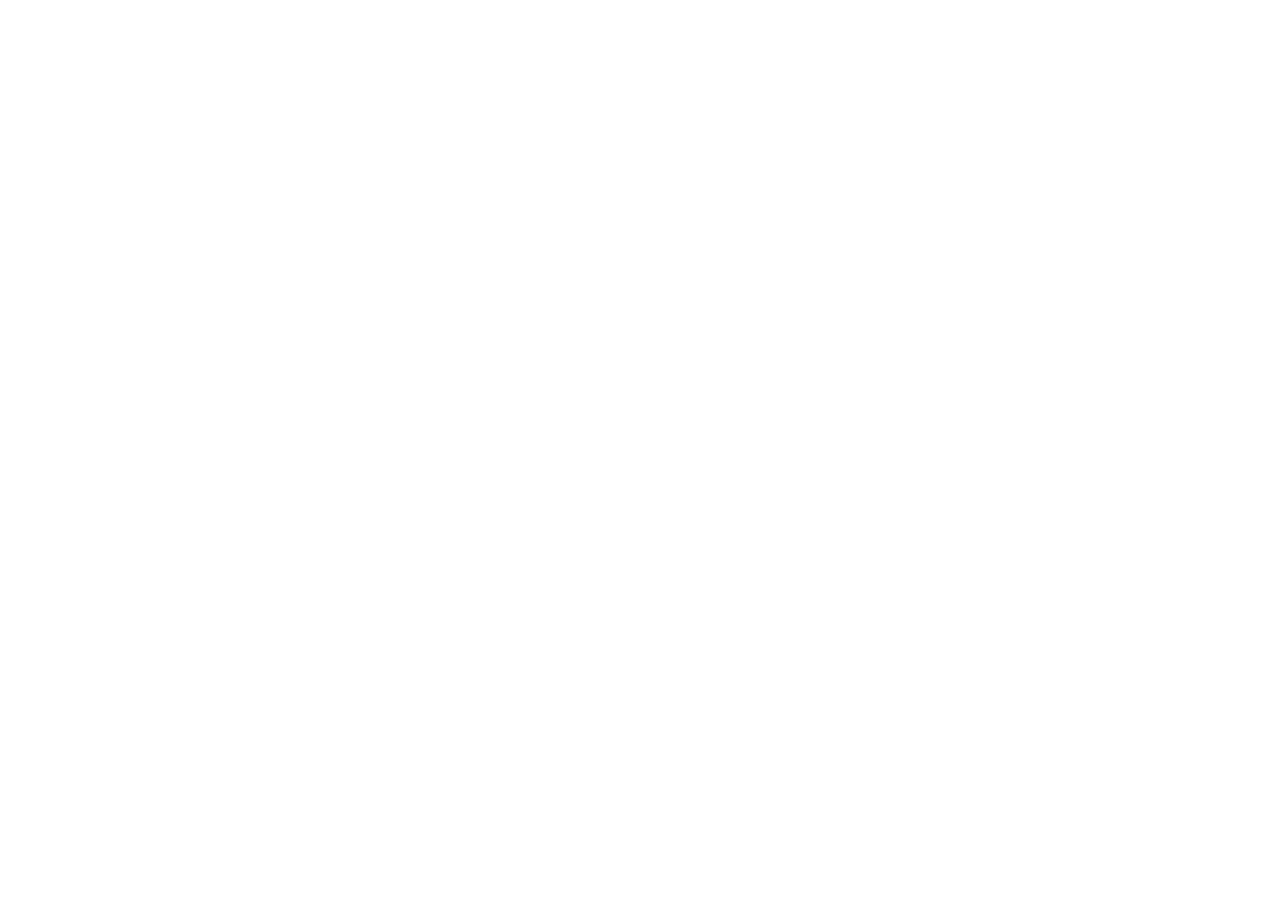
==== index.html @ 47b5f81a "Project Setup" ====
<!DOCTYPE html>
<html lang="en">
<head>
    <meta charset="UTF-8">
    <meta name="viewport" content="width=\, initial-scale=1.0">
    <title>Document</title>
    <link rel="stylesheet" href="CSS/style.css">
    <script defer src="JS/app.js"></script>
</head>
<body>
    
</body>
</html>
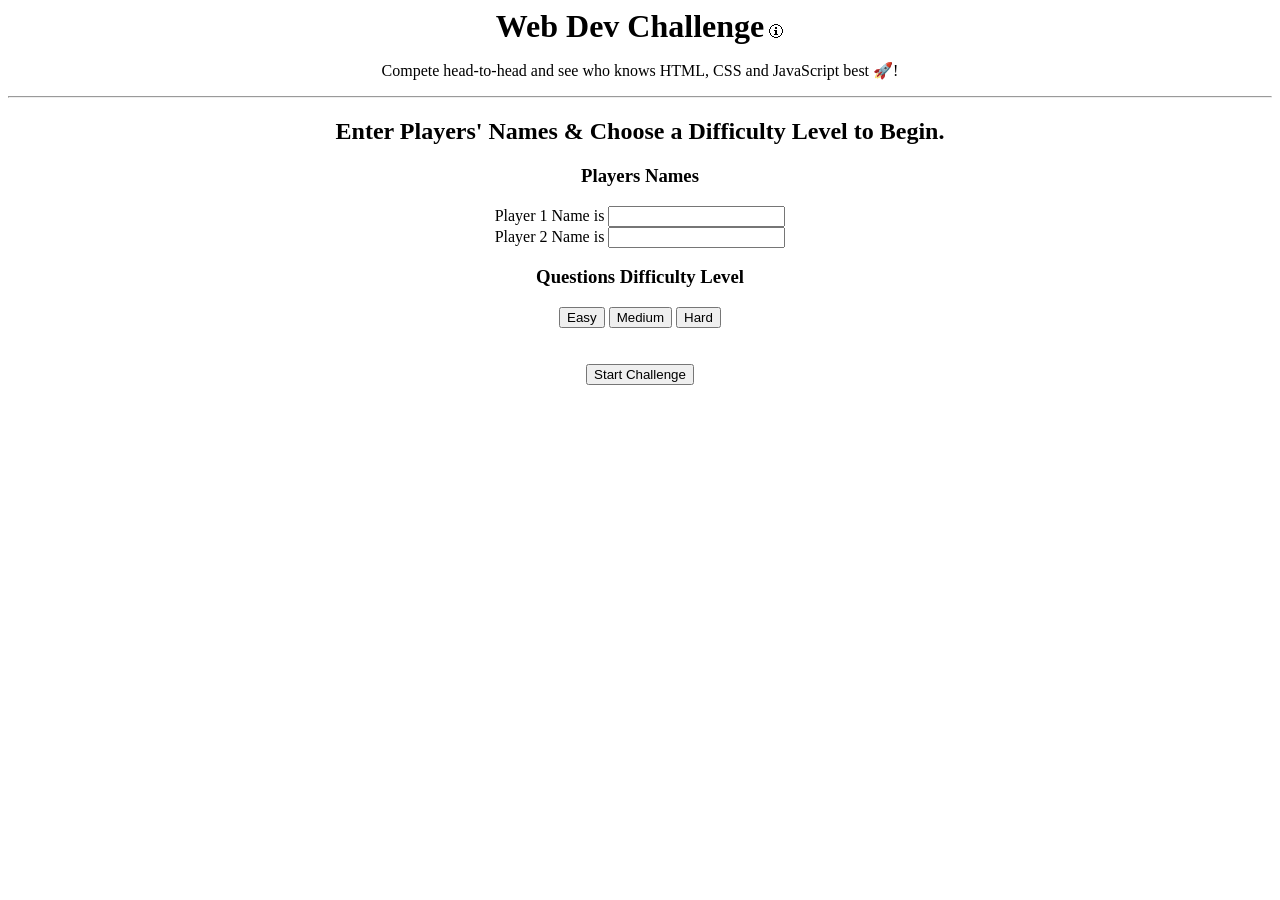
==== commit 96ee1a9b: "Add index.html Page Structure" ====
--- a/index.html
+++ b/index.html
@@ -1,13 +1,52 @@
 <!DOCTYPE html>
 <html lang="en">
+
 <head>
     <meta charset="UTF-8">
-    <meta name="viewport" content="width=\, initial-scale=1.0">
-    <title>Document</title>
+    <meta name="viewport" content="width=device-width, initial-scale=1.0">
+    <title>Web Dev Challenge Game</title>
     <link rel="stylesheet" href="CSS/style.css">
     <script defer src="JS/app.js"></script>
 </head>
-<body>
-    
+
+<body style="text-align: center;">
+    <header>
+        <h1 id="game-name" style="display: inline;">Web Dev Challenge</h1>
+        <p id="more-info-icon" style="display: inline;">🛈</p>
+        <p>Compete head-to-head and see who knows HTML, CSS and JavaScript best 🚀!</p>
+        <hr>
+    </header>
+
+    <main>
+
+        <h2>Enter Players' Names & Choose a Difficulty Level to Begin.</h2>
+
+        <section id="players-names-section">
+            <h3>Players Names</h3>
+            <p style="display: inline;">Player 1 Name is </p>
+            <input type="text" id="player1-name" style="display: inline;">
+            <br>
+            <p style="display: inline;">Player 2 Name is </p>
+            <input type="text" id="player2-name" style="display: inline;">
+        </section>
+
+        <section id="difficulty-section">
+            <h3>Questions Difficulty Level</h3>
+            <div id="difficulty-buttons">
+                <button class="difficulty-btn">Easy</button>
+                <button class="difficulty-btn">Medium</button>
+                <button class="difficulty-btn">Hard</button>
+            </div>
+        </section>
+
+        <br>
+        <br>
+
+        <section id="start-button-section">
+            <button id="start-btn">Start Challenge</button>
+        </section>
+
+    </main>
 </body>
-</html>
+
+</html>
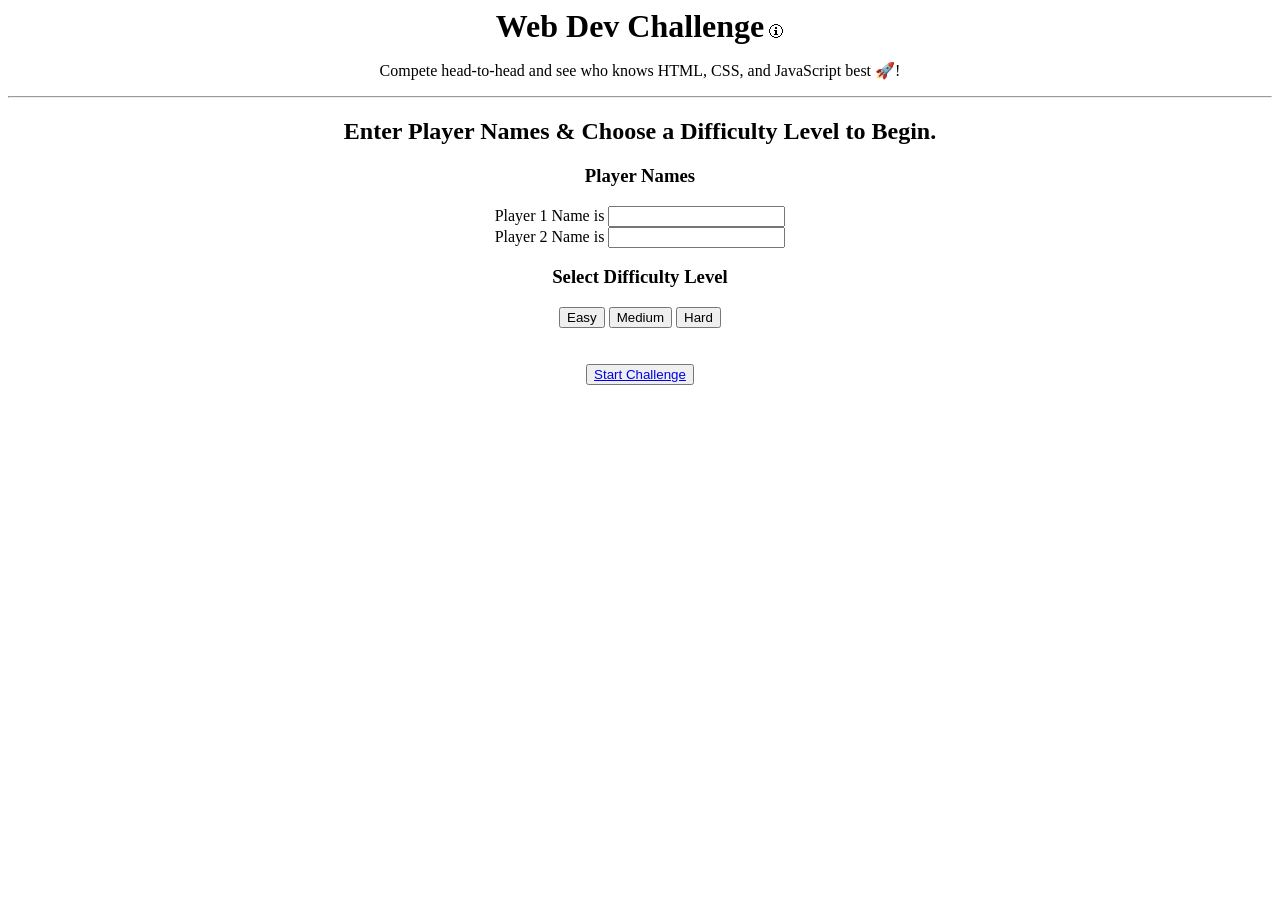
==== commit 5075aea5: "Add gamepage.html structure" ====
--- a/index.html
+++ b/index.html
@@ -13,16 +13,16 @@
     <header>
         <h1 id="game-name" style="display: inline;">Web Dev Challenge</h1>
         <p id="more-info-icon" style="display: inline;">🛈</p>
-        <p>Compete head-to-head and see who knows HTML, CSS and JavaScript best 🚀!</p>
+        <p>Compete head-to-head and see who knows HTML, CSS, and JavaScript best 🚀!</p>
         <hr>
     </header>
 
     <main>
 
-        <h2>Enter Players' Names & Choose a Difficulty Level to Begin.</h2>
+        <h2>Enter Player Names & Choose a Difficulty Level to Begin.</h2>
 
-        <section id="players-names-section">
-            <h3>Players Names</h3>
+        <section id="player-names-section">
+            <h3>Player Names</h3>
             <p style="display: inline;">Player 1 Name is </p>
             <input type="text" id="player1-name" style="display: inline;">
             <br>
@@ -31,7 +31,7 @@
         </section>
 
         <section id="difficulty-section">
-            <h3>Questions Difficulty Level</h3>
+            <h3>Select Difficulty Level</h3>
             <div id="difficulty-buttons">
                 <button class="difficulty-btn">Easy</button>
                 <button class="difficulty-btn">Medium</button>
@@ -43,7 +43,7 @@
         <br>
 
         <section id="start-button-section">
-            <button id="start-btn">Start Challenge</button>
+            <button id="start-btn"><a href="./gamePage.html">Start Challenge</a></button>
         </section>
 
     </main>
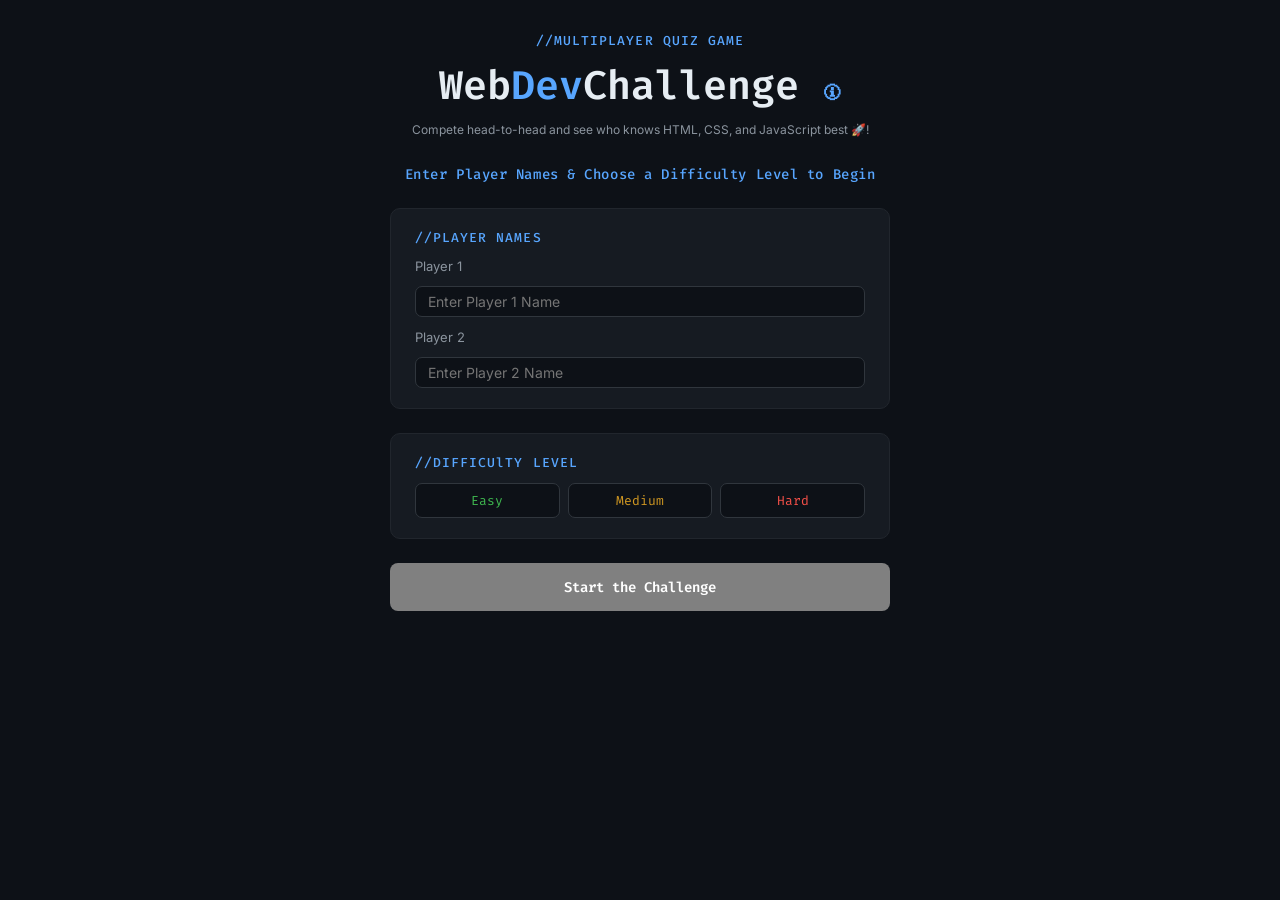
==== commit e04c990c: "Style index.html Page" ====
--- a/index.html
+++ b/index.html
@@ -4,48 +4,37 @@
 <head>
     <meta charset="UTF-8">
     <meta name="viewport" content="width=device-width, initial-scale=1.0">
-    <title>Web Dev Challenge Game</title>
-    <link rel="stylesheet" href="CSS/style.css">
+    <title>WebDevChallenge Game</title>
+    <link rel="stylesheet" href="CSS/indexStyle.css">
     <script defer src="JS/app.js"></script>
 </head>
 
-<body style="text-align: center;">
+<body>
     <header>
-        <h1 id="game-name" style="display: inline;">Web Dev Challenge</h1>
-        <p id="more-info-icon" style="display: inline;">🛈</p>
-        <p>Compete head-to-head and see who knows HTML, CSS, and JavaScript best 🚀!</p>
-        <hr>
+        <p class="code-comment">//MULTIPLAYER QUIZ GAME</p>
+        <h1 id="game-name">Web<span style="color: #58A6FF;">Dev</span>Challenge <span id="more-info-icon">🛈</span></h1>
+        <p id="sentence">Compete head-to-head and see who knows HTML, CSS, and JavaScript best 🚀!</p>
     </header>
-
     <main>
-
-        <h2>Enter Player Names & Choose a Difficulty Level to Begin.</h2>
-
+        <h2 id="enter-choose">Enter Player Names & Choose a Difficulty Level to Begin</h2>
         <section id="player-names-section">
-            <h3>Player Names</h3>
-            <p style="display: inline;">Player 1 Name is </p>
-            <input type="text" id="player1-name" style="display: inline;">
-            <br>
-            <p style="display: inline;">Player 2 Name is </p>
-            <input type="text" id="player2-name" style="display: inline;">
+            <h3 class="code-comment">//PLAYER NAMES</h3>
+            <p class="pNames">Player 1</p>
+            <input type="text" id="player1-name" placeholder="Enter Player 1 Name">
+            <p class="pNames">Player 2</p>
+            <input type="text" id="player2-name" placeholder="Enter Player 2 Name">
         </section>
-
         <section id="difficulty-section">
-            <h3>Select Difficulty Level</h3>
-            <div id="difficulty-buttons">
-                <button class="difficulty-btn">Easy</button>
-                <button class="difficulty-btn">Medium</button>
-                <button class="difficulty-btn">Hard</button>
+            <h3 class="code-comment">//DIFFICUlTY LEVEL</h3>
+            <div id="difficulty-btn">
+                <button class="easy-btn">Easy</button>
+                <button class="med-btn">Medium</button>
+                <button class="hard-btn">Hard</button>
             </div>
         </section>
-
-        <br>
-        <br>
-
         <section id="start-button-section">
-            <button id="start-btn"><a href="./gamePage.html">Start Challenge</a></button>
+            <button id="start-btn" disabled>Start the Challenge</button>
         </section>
-
     </main>
 </body>
 
--- a/CSS/indexStyle.css
+++ b/CSS/indexStyle.css
@@ -0,0 +1,202 @@
+@import url('https://fonts.googleapis.com/css2?family=Fira+Code:wght@400;500;600&family=Inter:wght@400;500;600&display=swap');
+
+* {
+    box-sizing: border-box;
+    margin: 0;
+    padding: 0;
+}
+
+body {
+    background-color: #0d1117;
+    color: #e6edf3;
+    display: flex;
+    flex-direction: column;
+    align-items: center;
+    padding: 32px 28px 40px;
+    gap: 28px;
+}
+
+header {
+    display: flex;
+    flex-direction: column;
+    align-items: center;
+    gap: 10px;
+    text-align: center;
+}
+
+.code-comment {
+    font-family: "Fira Code", monospace;
+    font-size: 13px;
+    color: #58a6ff;
+    font-weight: 500;
+    letter-spacing: 0.08em;
+}
+
+#game-name {
+    font-family: "Fira Code", monospace;
+    font-size: 40px;
+    font-weight: 600;
+    color: #e6edf3;
+}
+
+#more-info-icon {
+    font-size: 18px;
+    color: #58a6ff;
+    cursor: pointer;
+    transition: color .2s;
+}
+
+#more-info-icon:hover {
+    color: #388bfd;
+}
+
+#sentence {
+    font-family: "Inter", system-ui;
+    font-size: 12px;
+    color: #8b949e;
+}
+
+main {
+    display: flex;
+    flex-direction: column;
+    align-items: center;
+    gap: 24px;
+    width: 100%;
+    max-width: 500px;
+}
+
+#enter-choose {
+    font-family: "Fira Code", monospace;
+    font-size: 14px;
+    color: #58a6ff;
+    letter-spacing: 0.04em;
+    text-align: center;
+    font-weight: 500;
+}
+
+#player-names-section {
+    background-color: #161b22;
+    border: 1px solid #21262d;
+    border-radius: 10px;
+    padding: 20px 24px;
+    width: 100%;
+    display: flex;
+    flex-direction: column;
+    gap: 12px;
+}
+
+.pNames {
+    font-family: "Inter", system-ui;
+    font-size: 13px;
+    color: #8b949e;
+}
+
+#player1-name,
+#player2-name {
+    font-family: "Inter", system-ui;
+    background-color: #0d1117;
+    border: 1px solid #30363d;
+    border-radius: 7px;
+    padding: 6px 12px;
+    font-size: 14px;
+    color: #e6edf3;
+    outline: none;
+    transition: border-color .2s;
+}
+
+#player1-name:focus,
+#player2-name:focus {
+    border-color: #58a6ff;
+}
+
+#difficulty-section {
+    background: #161b22;
+    border: 1px solid #21262d;
+    border-radius: 10px;
+    padding: 20px 24px;
+    width: 100%;
+    display: flex;
+    flex-direction: column;
+    gap: 12px;
+}
+
+#difficulty-btn {
+    display: flex;
+    gap: 8px;
+}
+
+.easy-btn,
+.med-btn,
+.hard-btn {
+    flex: 1;
+    padding: 8px 0;
+    border-radius: 7px;
+    border: 1px solid #30363d;
+    background-color: #0d1117;
+    font-family: "Fira Code", monospace;
+    font-size: 13px;
+    cursor: pointer;
+    transition: all .15s;
+}
+
+.easy-btn {
+    color: #3fb950;
+}
+
+.easy-btn:hover,
+.easy-btn:active {
+    background-color: #3fb95018;
+    border-color: #3fb950;
+}
+
+.med-btn {
+    color: #d29922;
+}
+
+.med-btn:hover,
+.med-btn:active {
+    background-color: #d2992218;
+    border-color: #d29922;
+}
+
+.hard-btn {
+    color: #f85149;
+}
+
+.hard-btn:hover,
+.hard-btn:active {
+    background-color: #f8514918;
+    border-color: #f85149;
+}
+
+#start-button-section {
+    width: 100%;
+}
+
+#start-btn {
+    width: 100%;
+    height: 48px;
+    background-color: #1f6feb;
+    color: #ffffff;
+    border-radius: 8px;
+    font-family: "Fira Code", monospace;
+    font-size: 14px;
+    font-weight: 600;
+    border: none;
+    padding: 12px 48px;
+    cursor: pointer;
+    transition: all .4s;
+}
+
+#start-btn:hover {
+    background-color: #388bfd;
+}
+
+#start-btn:disabled {
+    background-color: grey;
+    cursor: not-allowed;
+}
+
+#start-btn:active {
+    color: aliceblue;
+}
